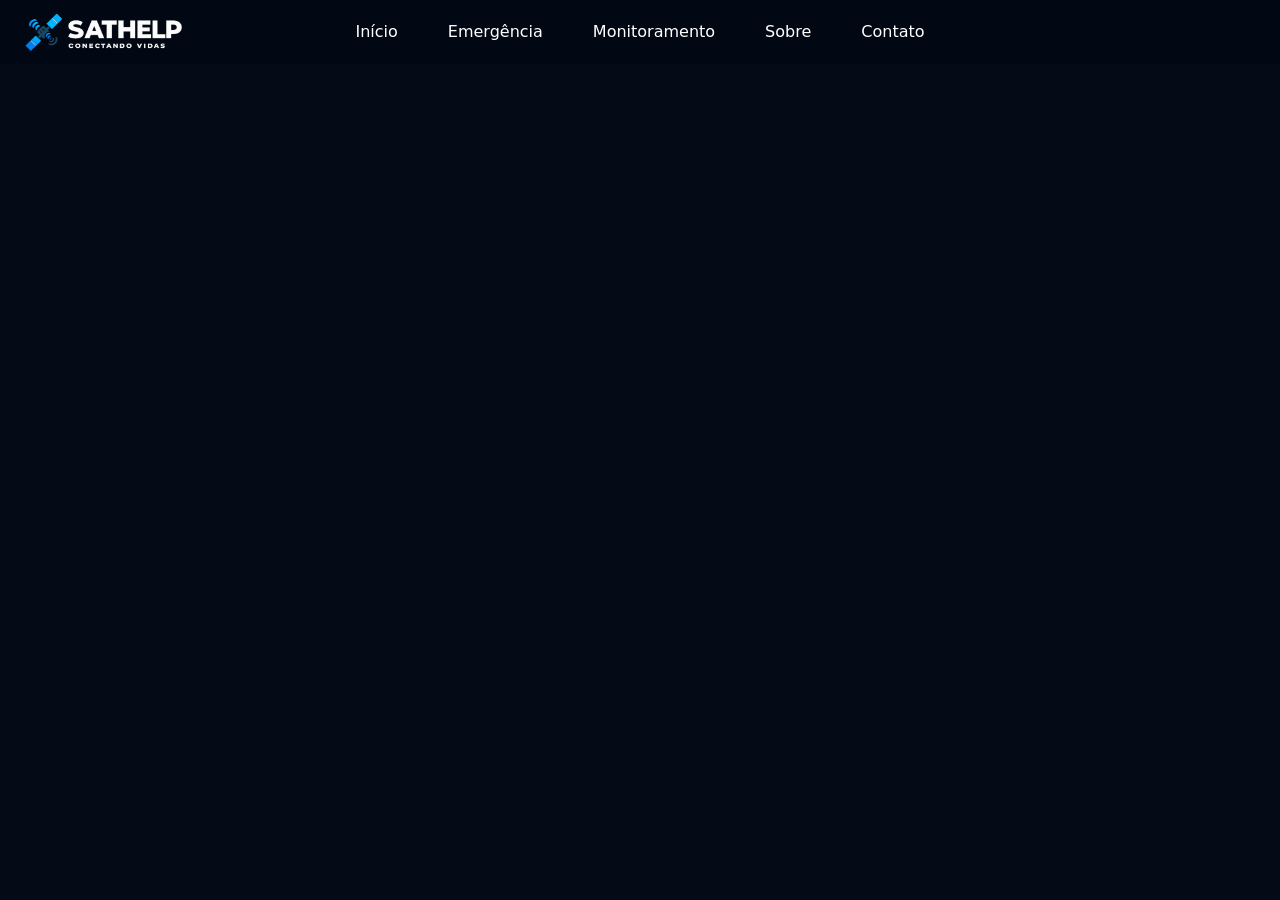
==== contato.html @ 34e7726e "Primeiro commit, contendo a estrutura básica do site" ====
<!DOCTYPE html>
<html lang="pt">
<head>
	<meta charset="UTF-8">
	<meta http-equiv="X-UA-Compatible" content="IE=edge">
	<meta name="viewport" content="width=device-width, initial-scale=1.0">
	<link rel="preconnect" href="https://fonts.googleapis.com">
	<link rel="preconnect" href="https://fonts.gstatic.com" crossorigin>
	<link href="https://cdn.jsdelivr.net/npm/bootstrap@5.1.3/dist/css/bootstrap.min.css" rel="stylesheet">
	<link rel="stylesheet" href="https://cdn.jsdelivr.net/npm/bootstrap-icons@1.11.3/font/bootstrap-icons.css">
	<link href="css/style.css" rel="stylesheet">
	<link rel="icon" type="image/png" href="img/Satelite.png">
    <title>Contato</title>
</head>
<body>
    <header>
        <iframe src="menu.html" style="width:100%; height:70px; border:none;"></iframe>
    </header>
    <iframe name="conteudo" class="conteudo_contato"></iframe>
</body>
</html>
---- css/style.css ----
/* ---------------------------- Configuração do menu ---------------------------- */

.body_menu {
    margin: 0;
    padding: 0;
    height: 70px;
    overflow: hidden;
}

.header_menu {
    display: flex;
    align-items: center; /* alinha verticalmente */
    justify-content: center; /* centraliza tudo */
    padding: 20px;
    background-color: #010713;
    position: relative; /* permite posicionar o logo */
}

.logo {
    position: absolute;
    left: 20px;
}

.logo img {
    width: 15%;
}

.navbar_menu {
    display: flex;
    gap: 50px; /* espaço entre os links */
    z-index: 10; /* garante que o menu fica acima do logo */
}

.navbar_menu a {
    color: white;
    text-decoration: none;
    font-weight: 500;
    text-align: center; /* centraliza o texto dentro do link */
}


/* ---------------------------- Configuração geral ---------------------------- */

body {
    margin: 0;
    padding: 0;
    height: 100vh;
    display: flex;
    flex-direction: column;
    background-color: #040A16;
}

.conteudo_index, .conteudo_contato, .conteudo_emergencia, .conteudo_monitoramento, .conteudo_sobre  { /* background das páginas */
    margin: 0px;
    width:100%;
    height:calc(100vh - 70px);
    border:none;
}

.conteudo_contato, .conteudo_emergencia, .conteudo_monitoramento, .conteudo_sobre  { /* background das páginas */
    background-color: #040A16;
}

iframe {
    display: block;
    margin: 0;
    padding: 0;
}

/* ---------------------------- Index ---------------------------- */


/* ---------------------------- Emergência ---------------------------- */


/* ---------------------------- Monitoramento ---------------------------- */


/* ---------------------------- Sobre ---------------------------- */


/* ---------------------------- Contato ---------------------------- */
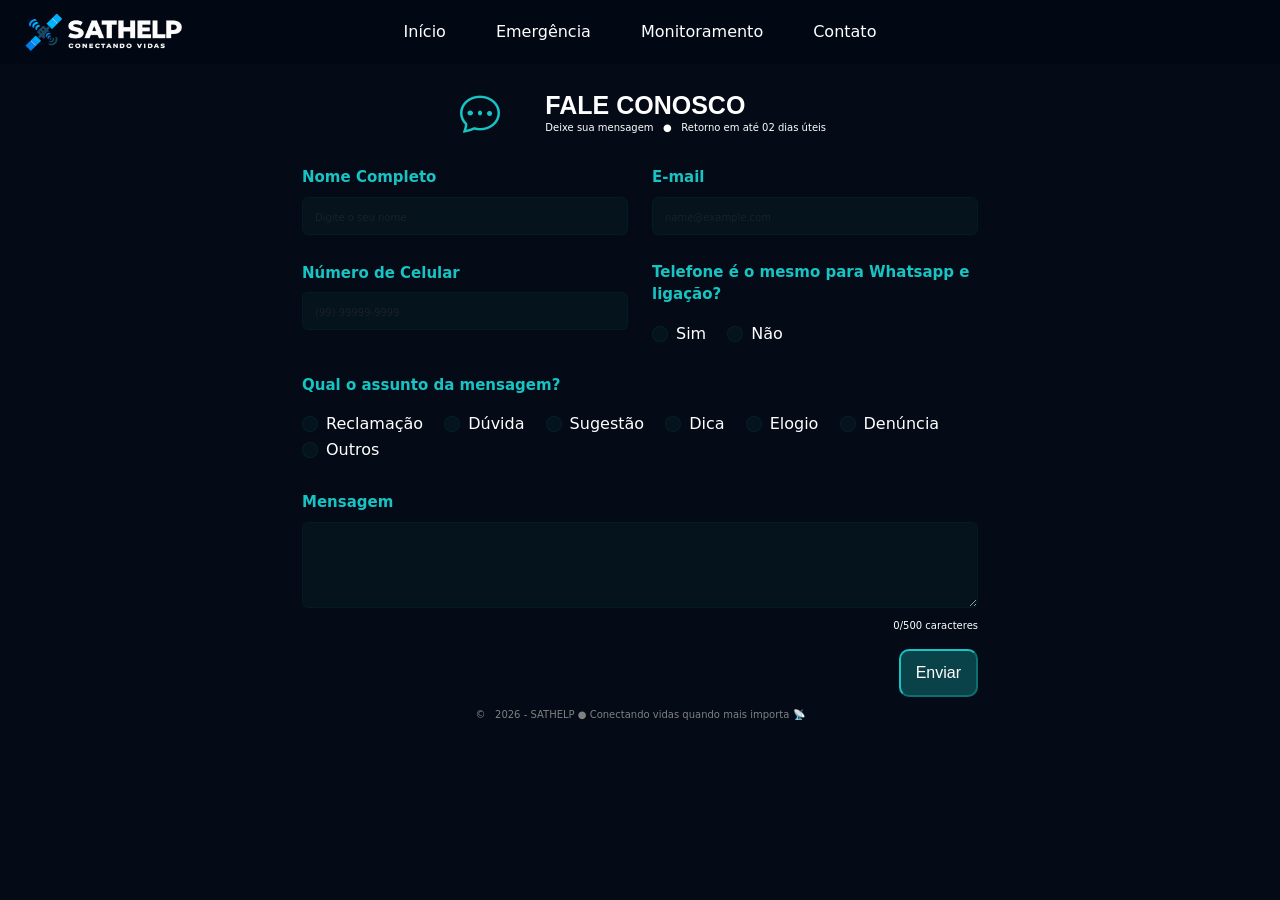
==== commit 71d431ce: "Conclusão do site" ====
--- a/contato.html
+++ b/contato.html
@@ -10,12 +10,137 @@
 	<link rel="stylesheet" href="https://cdn.jsdelivr.net/npm/bootstrap-icons@1.11.3/font/bootstrap-icons.css">
 	<link href="css/style.css" rel="stylesheet">
 	<link rel="icon" type="image/png" href="img/Satelite.png">
-    <title>Contato</title>
+	<title>Contato</title>
 </head>
 <body>
-    <header>
-        <iframe src="menu.html" style="width:100%; height:70px; border:none;"></iframe>
-    </header>
-    <iframe name="conteudo" class="conteudo_contato"></iframe>
+	<header>
+		<iframe src="menu.html" style="width:100%; height:70px; border:none;"></iframe>
+	</header>
+	<div class="conteudo conteudo_contato">
+		<div class="line_title_contato row">
+			<div class="box_title_contato col-md-1">
+				<i class="bi bi-chat-dots icon_contato"></i>
+			</div>
+			<div class="box_title_contato col-md-3">
+				<h1 class="title_contato mb-0">FALE CONOSCO</h1>
+				<p class="p_title_contato mb-0">Deixe sua mensagem &nbsp; &#x25CF; &nbsp; Retorno em até 02 dias úteis</p>
+			</div>
+		</div>
+		<div class="container_contato">
+			<form id="formulario_JS" class="forms_contato">
+				<div class="row g-4">
+					<div class="col-md-6">
+						<label for="validationDefault01" class="form-label titulo_label_contato">Nome Completo</label>
+						<input type="text" class="form-control" id="nomecompleto" required pattern="^[A-Za-zÀ-ÿ]+(?:\s+[A-Za-zÀ-ÿ]+)+$" title="Digite o nome e sobrenome" placeholder="Digite o seu nome">
+					</div>
+					<div class="col-md-6">
+						<label for="exampleFormControlInput1" class="form-label titulo_label_contato">E-mail</label>
+						<input type="email" class="form-control" id="email" placeholder="name@example.com" required
+							pattern="^[^\s@]+@[^\s@]+\.[^\s@]+$" title="Digite o email no formato nome@example.com">
+					</div>
+				</div>
+				<div class="my_forms_contato row g-4">
+					<div class="col-md-6">
+						<label for="Telefone" class="form-label titulo_label_contato">Número de Celular</label>
+						<input type="tel" class="form-control" id="telefone" placeholder="(99) 99999-9999"
+							maxlength="15" required pattern="^\(\d{2}\)\s\d{4,5}-\d{4}$" title="Digite o ddd e o número de telefone completo">
+						<script>
+							/* Responsável por validar o conteúdo preenchido */
+							document.getElementById('telefone').addEventListener('input', function (e) {
+								let value = e.target.value.replace(/\D/g, '');
+								value = value.replace(/^(\d{2})(\d)/g, '($1) $2');
+								value = value.replace(/(\d{5})(\d)/, '$1-$2');
+								e.target.value = value;
+							});
+						</script>
+					</div>
+					<div class="col-md-6">
+						<p class="titulo_label_contato">Telefone é o mesmo para Whatsapp e ligação?</p>
+						<div class="form-check form-check-inline">
+							<input class="form-check-input" type="radio" name="Telefone" id="inlineRadio1" value="Sim"
+								required>
+							<label class="form-check-label" for="inlineRadio1">Sim</label>
+						</div>
+						<div class="form-check form-check-inline">
+							<input class="form-check-input" type="radio" name="Telefone" id="inlineRadio2" value="Não"
+								required>
+							<label class="form-check-label" for="inlineRadio2">Não</label>
+						</div>
+					</div>
+				</div>
+				<div class="my_forms_contato row g-4">
+					<div class="col-md-12">
+						<p class="titulo_label_contato">Qual o assunto da mensagem?</p>
+						<div class="form-check form-check-inline">
+							<input class="form-check-input" type="radio" name="Assunto" id="inlineRadio1"
+								value="Reclamação" required>
+							<label class="form-check-label" for="inlineRadio1">Reclamação</label>
+						</div>
+						<div class="form-check form-check-inline">
+							<input class="form-check-input" type="radio" name="Assunto" id="inlineRadio2" value="Dúvida"
+								required>
+							<label class="form-check-label" for="inlineRadio2">Dúvida</label>
+						</div>
+						<div class="form-check form-check-inline">
+							<input class="form-check-input" type="radio" name="Assunto" id="inlineRadio3"
+								value="Sugestão" required>
+							<label class="form-check-label" for="inlineRadio3">Sugestão</label>
+						</div>
+						<div class="form-check form-check-inline">
+							<input class="form-check-input" type="radio" name="Assunto" id="inlineRadio4" value="Dica"
+								required>
+							<label class="form-check-label" for="inlineRadio4">Dica</label>
+						</div>
+						<div class="form-check form-check-inline">
+							<input class="form-check-input" type="radio" name="Assunto" id="inlineRadio4" value="Elogio"
+								required>
+							<label class="form-check-label" for="inlineRadio4">Elogio</label>
+						</div>
+						<div class="form-check form-check-inline">
+							<input class="form-check-input" type="radio" name="Assunto" id="inlineRadio4"
+								value="Denúncia" required>
+							<label class="form-check-label" for="inlineRadio4">Denúncia</label>
+						</div>
+						<div class="form-check form-check-inline">
+							<input class="form-check-input" type="radio" name="Assunto" id="inlineRadio4" value="Outros"
+								required>
+							<label class="form-check-label" for="inlineRadio4">Outros</label>
+						</div>
+					</div>
+				</div>
+				<div class="my_forms_contato row g-4">
+					<div class="col-md-12">
+						<label for="textMensagem" class="form-label titulo_label_contato">Mensagem</label>
+						<textarea class="form-control" id="textMensagem" rows="3" maxlength="500" required></textarea>
+						<p class="cont_caracteres"><span id="contadorCaracteres">0</span>/500 caracteres</p>
+					</div>
+					<script>
+						/* Responsável por contar os caracteres da mensagem */
+						const campoMensagem = document.getElementById("textMensagem");
+						const contador = document.getElementById("contadorCaracteres");
+						campoMensagem.addEventListener("input", () => {
+							contador.textContent = campoMensagem.value.length;
+						});
+					</script>
+				</div>
+				<div class="row g-4">
+					<div class="container_botao_contato col-md-12">
+						<button type="submit" id="submit_botao" class="botao_enviar">Enviar</button>
+					</div>
+				</div>
+			</form>
+		</div>
+		<script>
+			/* Responsável por emitir uma mensagem ao enviar o formulário */
+			document.getElementById("formulario_JS").addEventListener("submit", function (e) {
+				e.preventDefault();
+				alert("Mensagem encaminhada com sucesso! Entraremos em contato em até 07 dias úteis.");
+				this.reset();
+			});
+		</script>
+	</div>
+	<footer>
+		<p class="p_footer">&#x00A9; &nbsp; 2026 - SATHELP &#x25CF; Conectando vidas quando mais importa &#128225;</p>
+	</footer>
 </body>
 </html>
--- a/css/style.css
+++ b/css/style.css
@@ -7,8 +7,31 @@
     overflow: hidden;
 }
 
+.header_menu, .navbar_menu {  /* display flex */
+    display: flex;
+}
+
+.avatar-status, .text-status {  /* display inline */
+    display: inline;
+}
+
+.navbar_menu a, .btn-blue, .btn-red, .btn-blue:hover, .user-name {  /* fonte de cor branca */
+    color: white;
+}
+
+.avatar-status, .user-function {  /* fonte de cor cinza */
+    color: grey;
+}
+
+.navbar_menu a, .btn-transparent { /* centraliza o texto */
+    text-align: center; 
+}
+
+#menuButton, .btn-menu, .botao_enviar { /* Fonte-family google fonts */
+    font-family: "Inter", sans-serif;
+}
+
 .header_menu {
-    display: flex;
     align-items: center; /* alinha verticalmente */
     justify-content: center; /* centraliza tudo */
     padding: 20px;
@@ -26,57 +49,836 @@
 }
 
 .navbar_menu {
-    display: flex;
     gap: 50px; /* espaço entre os links */
     z-index: 10; /* garante que o menu fica acima do logo */
 }
 
 .navbar_menu a {
-    color: white;
     text-decoration: none;
     font-weight: 500;
-    text-align: center; /* centraliza o texto dentro do link */
-}
-
+}
+
+.navbar_menu a:hover {
+    color: #17C3C3;
+}
+
+#menuButton {
+    position: absolute;
+    right: 40px;
+    padding: 5px 20px;
+    border-radius: 10px;
+}
+
+.btn-menu, .btn-transparent {
+    background-color: transparent;
+    border: none;
+}
+
+.btn-blue {
+    background-color: #17C3C3;
+    border: 1px solid #17C3C3;
+}
+
+.btn-blue:hover, .btn-red {
+    background-color: #E11F28;
+    border: 1px solid #E11F28;
+}
+
+.btn-red:hover {
+    background-color: #460606;
+    border: 1px solid #460606;
+}
+
+.avatar-status {
+    margin-right: 10px;
+    font-size: 20px;
+    align-self: center;
+}
+
+.text-status {
+    line-height: 1;
+}
+
+.user-name {
+    font-size: 15px;
+    white-space: nowrap;
+}
+
+.user-function {
+    font-size: 10px;
+}
 
 /* ---------------------------- Configuração geral ---------------------------- */
 
-body {
+body, iframe {
     margin: 0;
     padding: 0;
+}
+
+body {
     height: 100vh;
     display: flex;
     flex-direction: column;
+    overflow-x: hidden;
+}
+
+.conteudo_index, .conteudo_contato, .conteudo_emergencia, .conteudo_monitoramento, .conteudo_sobre { /* background das páginas */
+    margin: 0 auto;
+    width: 100%;
+    height: auto;
+    border: none;
+}
+
+body, .conteudo_contato, .conteudo_emergencia, .conteudo_monitoramento, .conteudo_sobre  { /* background das páginas */
     background-color: #040A16;
 }
 
-.conteudo_index, .conteudo_contato, .conteudo_emergencia, .conteudo_monitoramento, .conteudo_sobre  { /* background das páginas */
-    margin: 0px;
-    width:100%;
-    height:calc(100vh - 70px);
-    border:none;
-}
-
-.conteudo_contato, .conteudo_emergencia, .conteudo_monitoramento, .conteudo_sobre  { /* background das páginas */
-    background-color: #040A16;
+.form-control, .form-check-input, .form-control:focus, .botao_enviar, .botao_enviar:hover {  /* fonte de cor branca */
+    color: white;
+}
+
+.p_footer, ::placeholder { /* fonte de tamanho 10px */
+    font-size: 10px;
 }
 
 iframe {
     display: block;
-    margin: 0;
-    padding: 0;
+}
+
+.p_footer {
+    text-align: center;
+    color: grey;
+}
+
+.form-control, .form-check-input {
+    background-color: #053a3a33;
+    border: none;
+    border: 1px solid #053a3a5f;
+}
+
+.form-control:focus {
+    background-color: rgba(255, 255, 255, 0.1);
+}
+
+.botao_enviar {
+    border-color: #17C3C3;
+    background-color: rgba(23, 195, 195, 0.3);
+    padding: 10px 15px;
+    border-radius: 10px;
+}
+
+.botao_enviar:hover {
+    background-color: #001538;
+    border-color: #001538;
+}
+
+.row {  /* !important para forçar o navegador a considerar o CSS e não o Bootstrap */
+    margin-left: 0 !important; 
+    margin-right: 0 !important;
 }
 
 /* ---------------------------- Index ---------------------------- */
 
+.conteudo_index {
+    background-image: url("../img/bkg_index.png");
+    background-repeat: no-repeat;      /* Evita repetição */
+    background-size: cover;            /* Ajusta para cobrir todo o elemento */
+    background-position: center;       /* Centraliza a imagem */
+    background-attachment: fixed;      /* Fixa a imagem no scroll */
+}
+
+.caixa_index {
+    display: flex;
+    justify-content: flex-end;
+    margin: 30px 120px 50px auto;
+}
+
+.caixa_title_index {
+    background: rgba(0, 0, 0, 0.4);
+    padding: 40px 60px;
+    box-shadow: 0 8px 32px rgba(0, 0, 0, 0.30); /* sombra difusa */
+}
+
+.title_A, .title_B {
+    font-size: 43px;
+    font-family: "Exo 2", sans-serif;
+    font-weight: bold;
+}
+
+.title_A, .text_title, .botao_azul:hover, .botao_transparente:hover, .botao_azul a:hover, .botao_transparente a:hover, button a, #menuButton a, .big_p_index, .little_p_index { /* */
+    color: white;
+}
+
+.title_B, .icon_index { /* */
+    color: #17C3C3;
+}
+
+.text_title, .botao_azul, .botao_transparente { /* Fonte-family google fonts */
+    font-family: "Inter", sans-serif;
+}
+
+.little_p_index { 
+    font-size: 15px;
+}
+
+.text_title {
+    margin: 30px 0;
+    font-size: 20px;
+}
+
+.botao_azul, .botao_transparente {
+    border-color: #17C3C3;
+    padding: 10px 15px;
+    border-radius: 10px;
+    font-size: 13px;
+}
+
+.botao_azul {
+    background-color: #17C3C3;
+}
+
+.botao_espaco {
+    margin-right: 10px;
+}
+
+.botao_azul:hover, .botao_transparente:hover, .botao_azul a:hover, .botao_transparente a:hover {
+    background-color: #001538;
+    border-color: #001538;
+}
+
+.botao_transparente {
+    background-color: transparent;
+}
+
+button a, #menuButton a {
+    text-decoration: none;
+}
+
+.icon_index {
+    font-size: 50px;   
+}
+
+.big_p_index {
+    font-size: 30px;
+}
+
+.group_box_line_index {
+    margin: 10px auto;
+    justify-content: center;
+    gap:95px;
+}
+
+.box_line_index {
+    padding: 15px 20px 10px;
+    background-color: #111926;
+    margin-bottom: 20px;
+    border: 1px solid #17c3c319;
+    border-radius: 15px;
+}
+
+.box_line_index:hover {
+    background-color: #034646;
+}
+
+/* ---------------------------- Sobre ---------------------------- */
+
+.container_sobre {
+    padding: 40px;
+    background-color: #111926;
+    margin: 50px 80px 0;
+    border: 1px solid #17c3c319;
+    border-radius: 15px;
+}
+
+h6 {
+    color: #17C3C3;
+    font-size: 18px;
+    font-family: "Exo 2", sans-serif;
+    font-weight: bold;
+}
+
+.box_sobre, .text_sobre {
+    font-size: 15px;
+}
+
+.text_sobre {
+    text-align: justify;
+}
+
+.text_sobre, .p_sobre {
+    color: white;
+}
+
+.box_sobre {
+    display: flex;
+    flex-direction: column;
+    justify-content: center;
+    text-align: center;
+}
+
+.icon_circle, .icon_circle_warning {
+    display: flex;
+    align-items: center;   /* alinha verticalmente */
+    justify-content: center; /* centraliza horizontalmente */
+    height: 100%; /* garante alinhamento com o texto ao lado */
+    width: 80px;              /* tamanho do círculo */
+    height: 80px;
+    border-radius: 50%;       /* transforma em círculo */
+    margin: 0 auto;           
+}
+
+.icon_circle {
+    background-color: rgba(128, 128, 128, 0.04);
+}
+
+.icon_circle_warning {
+    background-color: rgba(176, 110, 24, 0.04);
+}
+
+.icon_lateral {
+    font-size: 40px;
+}
+
+.icon_sobre, .icon_lateral {
+    font-size: 35px;
+    color: #92c7c794;
+}
+
+.icon_sobre_warning {
+    font-size: 35px;
+    color: #B06E18;
+}
+
+.container_img {
+    margin: 10px 0 20px;
+    text-align: center;
+}
+
+.img_sobre {
+    margin-right: 15px;
+}
+
+.line_h_sobre {
+    border-top: 1px solid rgba(128, 128, 128, 0.15);
+    margin-top: 30px;
+    padding-top: 30px;
+}
+
+.line_v_sobre {
+    border-right: 1px solid rgba(128, 128, 128, 0.15);
+}
 
 /* ---------------------------- Emergência ---------------------------- */
 
+.dashboard_emergencia {  /* !important para forçar o navegador a considerar o CSS e não o Bootstrap */
+    margin-left: 0 !important;
+    margin-right: 0 !important;
+    padding-left: 0 !important;
+    padding-right: 0 !important;
+    gap: 10px;
+}
+
+.dashboard_emergencia, .box_title_emergencia, .icon_emergencia_red, .icon_bombeiros, .box_sintomas, .card_sintoma { /* Display flex*/
+    display: flex;
+}
+
+.dashboard_emergencia, .box_sintomas {  /* Flex-wrap */
+    flex-wrap: wrap;
+}
+
+.dashboard_emergencia, .line_title_emergencia, .box_title_emergencia, .icon_emergencia_red, .icon_bombeiros, .card_sintoma { /* Justify-content center - centraliza horizontalmente */
+    justify-content: center;
+}
+
+.card_sintoma, .icons_satelite_emergencia, .status_satelite_emergencia { /* Text align center*/
+    text-align: center;
+}
+
+.title_emergencia, .p_emergencia, .status_importante_emergencia, .botao_gps:hover, .card_sintoma, .box_nivel_dor, .botao_enviar_ajuda, .botao_enviar_ajuda:hover, .status_satelite_emergencia { /* fonte de cor branca */
+    color: white;
+}
+
+.title_form_emergencia, .title_satelite_emergencia, .botao_gps, .card_sintoma:has(input:checked):hover, .big_icon_azul { /* fonte de cor azul */
+    color: #17C3C3;
+}
+
+.title_importante_emergencia, .info_bombeiros, .icon_emergencia_red, .icon_bombeiros { /* fonte de cor vermelha */
+    color: red;
+}
+
+.titulo_label_emergencia, .p_form_emergencia, .dor-texto, .icon_claro {
+    color: grey;
+}
+
+.title_emergencia, .botao_gps, .box_nivel_dor, .botao_enviar_ajuda { /* Fonte-family google fonts */
+    font-family: "Inter", sans-serif;
+}
+
+.dados_emergencia, .satelite_emergencia, .importante_emergencia, .info_bombeiros, .botao_gps, .card_sintoma, .botao_enviar_ajuda { /* Curvatura de borda 10px */
+    border-radius: 10px;
+}
+
+.title_emergencia, .title_form_emergencia , .titulo_label_emergencia, .title_satelite_emergencia, .title_importante_emergencia {
+    font-weight: bold;
+}
+
+.line_title_emergencia, input[type="range"] {
+    margin: 20px 0;
+}
+
+.box_title_emergencia, .card_sintoma { /* Flex column */
+    flex-direction: column;
+}
+
+.icon_emergencia_red, .icon_bombeiros {
+    align-items: center;   /* alinha verticalmente */ 
+    margin: 0 auto; 
+}
+
+.icon_bombeiros {
+    height: 100%; /* garante alinhamento com o texto ao lado */
+}
+
+.box_nivel_dor, input[type="range"], .botao_enviar_ajuda {
+    width: 100%;
+}
+
+.icon_emergencia_red { 
+    font-size: 40px;
+}
+
+.title_emergencia {
+    font-size: 25px;
+}
+
+.p_emergencia, .titulo_label_emergencia, .p_form_emergencia, .dor-texto { /* Tamanho de fonte 10px */
+    font-size: 10px;
+}
+
+.botao_gps, .card_sintoma, .info_bombeiros  { /* Tamanho de fonte 12px */
+    font-size: 12px;
+}
+
+.bi-placeholder::placeholder {          /* colocar icon no placeholder */
+    font-family: "bootstrap-icons";
+}
+
+.dados_emergencia .row > [class*="col-"] {
+    flex: 1;
+}
+
+.dados_emergencia, .satelite_emergencia, .importante_emergencia {
+    padding: 30px;
+    margin: 30px;
+}
+
+.info_bombeiros {
+    padding: 10px;
+}
+
+.dados_emergencia, .satelite_emergencia {
+    background-color: rgba(5, 13, 35, 0.4);
+    border: 1px solid rgba(5, 13, 35, 0.9);
+}
+
+.importante_emergencia, .info_bombeiros {
+    background-color: rgb(105, 24, 31, 0.2);
+    border: 1px solid rgb(105, 24, 31, 0.5);
+}
+
+.title_form_emergencia , .titulo_label_emergencia, .title_satelite_emergencia, .title_importante_emergencia {
+    font-family: "Exo 2", sans-serif;
+}
+
+.title_form_emergencia, .title_satelite_emergencia, .title_importante_emergencia, .status_importante_emergencia {
+    font-size: 15px;
+}
+
+.title_section_form {
+    border-top: 1px solid rgba(128, 128, 128, 0.15);
+    margin-top: 30px;
+}
+
+.botao_gps {
+    border-color: #17C3C3;
+    background-color: rgba(23, 195, 195, 0.3);
+    padding: 6px 10px;
+}
+
+.botao_gps:hover {
+    background-color: #001538;
+    border-color: #001538;
+}
+
+.container_botao_gps {
+    align-content: end;
+}
+
+.box_sintomas {
+    gap: 5px;
+}
+
+.line_dados {
+    margin-bottom: 5px;
+}
+
+.card_sintoma {
+    background: rgba(5, 58, 58, 0.2);
+    border: 1px solid #053a3a5f;
+    padding: 5px 10px;
+    cursor: pointer;
+}
+
+.card_sintoma:hover {
+    background-color: #001538;
+}
+
+.card_sintoma:has(input:checked) {
+    background-color: rgba(23, 195, 195, 0.4);
+}
+
+.card_sintoma input {
+    display: none;
+}
+
+input[type="range"] {
+    -webkit-appearance: none;  /* Desabilitar a personalização padrão do item */
+    background: linear-gradient(to right, #2ecc71, #f39c12, #e74c3c);
+    height: 10px;
+    border-radius: 5px;
+}
+
+input[type="range"]::-webkit-slider-thumb {    /* Estilização da bolinha que fica no range */
+    background-color: white;
+    -webkit-appearance: none;  /* Desabilitar a personalização padrão do item */
+    width: 22px;
+    height: 22px;
+    border-radius: 50%;
+    cursor: pointer;
+    border: 2px solid #040A16;
+}
+
+.dor-texto {
+    text-align: end;
+}
+
+.botao_enviar_ajuda {
+    margin-top: 20px;
+    border-color: #17C3C3;
+    background-color: rgba(23, 195, 195, 0.3);
+    padding: 10px 15px;
+}
+
+.botao_enviar_ajuda:hover {
+    background-color: #001538;
+    border-color: #001538;
+}
+
+.icons_satelite_emergencia {
+    font-size: 60px;
+    margin-bottom: 10px;
+}
+
+.big_icon_azul {
+    margin-right: 50px;
+}
+
+.big_icon_verde {
+    color: #03B79C;
+}
+
+.icon_verde {
+    color: #077C3D;
+}
+
+.spinner-border {
+    color: #b06e186f;
+}
+
+.status_satelite_emergencia {
+    font-size: 14px;
+    border-bottom: 1px solid rgba(128, 128, 128, 0.15);
+    padding-bottom: 30px;
+    margin-bottom: 30px;
+}
 
 /* ---------------------------- Monitoramento ---------------------------- */
 
-
-/* ---------------------------- Sobre ---------------------------- */
-
-
-/* ---------------------------- Contato ---------------------------- */+.dashboard_monitoramento {  /* !important para forçar o navegador a considerar o CSS e não o Bootstrap */
+    margin: 0 40px;
+}
+
+.line_title_monitoramento, .box_title_monitoramento, .icon_card_azul_monitoramento, .icon_card_vermelho_monitoramento, .icon_card_verde_monitoramento, .icon_card_amarelo_monitoramento, .seta_table_monitoramento, .table_monitoramento, .line_divisao_casos, .icon_table_monitoramento_vermelho, .icon_table_monitoramento_verde, .icon_table_monitoramento_amarelo { /* Justify-content center - centraliza horizontalmente */
+    justify-content: center;
+}
+
+.box_title_monitoramento, .legenda_map, .map_ocorrencia, .icon_card_azul_monitoramento, .icon_card_vermelho_monitoramento, .icon_card_verde_monitoramento, .icon_card_amarelo_monitoramento, .seta_table_monitoramento, .table_monitoramento, .icon_table_monitoramento_vermelho, .icon_table_monitoramento_verde, .icon_table_monitoramento_amarelo, .box_card { /* Display flex*/
+    display: flex;
+}
+
+.legenda_map {
+    margin-top: auto;
+    margin-bottom: 15px;
+    gap: 10px;
+}
+
+.box_title_monitoramento, .map_ocorrencia, .icon_card_azul_monitoramento, .icon_card_vermelho_monitoramento, .icon_card_verde_monitoramento, .icon_card_amarelo_monitoramento, .seta_table_monitoramento, .table_monitoramento, .icon_table_monitoramento_vermelho, .icon_table_monitoramento_verde, .icon_table_monitoramento_amarelo { /* Flex column */
+    flex-direction: column;
+}
+
+.icon_monitoramento, .icon_align, .icon_card_azul_monitoramento, .icon_card_vermelho_monitoramento, .icon_card_verde_monitoramento, .icon_card_amarelo_monitoramento, .box_card {
+    align-items: center;   /* alinha verticalmente */ 
+    margin: 0 auto; 
+}
+
+.icon_monitoramento, .title_monitoramento, .p_monitoramento, .numero_card_azul_monitoramento, .numero_card_vermelho_monitoramento, .numero_card_amarelo_monitoramento, .numero_card_verde_monitoramento, .info_card_azul_monitoramento, .info_card_vermelho_monitoramento, .info_card_amarelo_monitoramento, .info_card_verde_monitoramento, .case_table_monitoramento, .tipo_table_monitoramento, .gravidade_table_monitoramento, .time_table_monitoramento, .estado_table_monitoramento_vermelho, .estado_table_monitoramento_verde, .estado_table_monitoramento_amarelo, .seta_table_monitoramento, .p_mapa { /* texto na cor branca*/
+    color: white;
+}
+
+.title_card_azul_monitoramento, .p_card_azul_monitoramento, .icon_card_azul_monitoramento { /* texto na cor azul*/
+    color: #17C3C3;
+}
+
+.line_map_monitoramento, .map_ocorrencia, .card_azul_monitoramento, .card_vermelho_monitoramento, .card_amarelo_monitoramento, .card_verde_monitoramento, .table_border {
+    border-radius: 10px;
+}
+
+.line_map_monitoramento {
+    margin: 5px;
+}
+
+.card_azul_monitoramento, .card_vermelho_monitoramento, .card_amarelo_monitoramento, .card_verde_monitoramento {
+    padding: 15px;
+}
+
+.card_espaco {
+    flex: 0 0 calc(25% - 20px);   /* 25% menos a margem */
+    max-width: calc(25% - 20px);
+    margin-right: 20px;
+}
+
+.card_azul_monitoramento {
+    background-color: rgba(23, 195, 195, 0.1);
+    border: 1px solid rgba(23, 195, 195, 0.5);
+}
+
+.line_map_monitoramento {
+    background-color: rgba(9, 17, 30, 0.8);
+    border: 1px solid rgba(4, 10, 22, 0.9);
+}
+
+.title_card_verde_monitoramento, .p_card_verde_monitoramento, .icon_card_verde_monitoramento, .icon_table_monitoramento_verde, .circle_verde { /* texto na cor verde*/
+    color: #2E6E3B;
+}
+
+.card_verde_monitoramento {
+    background-color: rgba(32, 87, 51, 0.1);
+    border: 1px solid rgba(32, 87, 51, 0.5);
+}
+
+.estado_table_monitoramento_verde {
+    background-color: rgba(32, 87, 51, 0.08);
+    border: 1px solid rgba(32, 87, 51, 0.1);
+}
+
+.title_card_vermelho_monitoramento, .p_card_vermelho_monitoramento, .icon_card_vermelho_monitoramento, .icon_table_monitoramento_vermelho, .circle_vermelho { /* texto na cor vermelha*/
+    color: red;
+}
+
+.card_vermelho_monitoramento {
+    background-color: rgba(255, 0, 0, 0.1);
+    border: 1px solid rgba(255, 0, 0, 0.5);
+}
+
+.estado_table_monitoramento_vermelho {
+    background-color: rgba(255, 0, 0, 0.08);
+    border: 1px solid rgba(255, 0, 0, 0.1);
+}
+
+.estado_table_monitoramento_vermelho, .estado_table_monitoramento_verde, .estado_table_monitoramento_amarelo, .p_end, .time_table_monitoramento {
+    text-align: end;
+}
+
+.time_table_monitoramento {
+    margin-right: 15px;
+}
+
+.estado_table_monitoramento_vermelho, .estado_table_monitoramento_verde, .estado_table_monitoramento_amarelo, .p_mapa {
+    border-radius: 5px;
+    padding: 3px 15px;
+}
+
+.title_card_amarelo_monitoramento, .p_card_amarelo_monitoramento, .icon_card_amarelo_monitoramento, .icon_table_monitoramento_amarelo, .circle_amarelo { /* texto na cor amarela*/
+    color: #B06E18;
+}
+
+.card_amarelo_monitoramento {
+    background-color: rgba(176, 110, 24, 0.1);
+    border: 1px solid rgba(176, 110, 24, 0.5);
+}
+
+.estado_table_monitoramento_amarelo {
+    background-color: rgba(176, 110, 24, 0.08);
+    border: 1px solid rgba(176, 110, 24, 0.1);
+}
+
+.p_mapa, .table_border {
+    background-color: rgba(4, 10, 22, 0.6);
+    border: 1px solid rgba(4, 10, 22, 0.8);
+}
+
+.icon_monitoramento, .icon_card_azul_monitoramento, .icon_card_vermelho_monitoramento, .icon_card_verde_monitoramento, .icon_card_amarelo_monitoramento { 
+    font-size: 40px;
+}
+
+.p_monitoramento, .p_mapa { /* Tamanho de fonte 10px */
+    font-size: 10px;
+}
+
+.title_monitoramento, .title_card_azul_monitoramento, .title_card_vermelho_monitoramento, .title_card_verde_monitoramento, .title_card_amarelo_monitoramento, .p_card_azul_monitoramento, .p_card_vermelho_monitoramento, .p_card_verde_monitoramento, .p_card_amarelo_monitoramento, .numero_card_azul_monitoramento, .numero_card_vermelho_monitoramento, .numero_card_verde_monitoramento, .numero_card_amarelo_monitoramento, .info_card_azul_monitoramento, .info_card_vermelho_monitoramento, .info_card_amarelo_monitoramento, .info_card_verde_monitoramento { /* Fonte-family google fonts */
+    font-weight: bold;
+}
+
+.p_card_azul_monitoramento, .p_card_vermelho_monitoramento, .p_card_verde_monitoramento, .p_card_amarelo_monitoramento, .estado_table_monitoramento_vermelho, .estado_table_monitoramento_verde, .estado_table_monitoramento_amarelo, .time_table_monitoramento, .case_table_monitoramento, .tipo_table_monitoramento, .gravidade_table_monitoramento { /* Tamanho de fonte 12px */
+    font-size: 12px;
+}
+
+.title_monitoramento, .icon_table_monitoramento_vermelho, .icon_table_monitoramento_verde, .icon_table_monitoramento_amarelo {  /* Tamanho de fonte 25px */ 
+    font-size: 25px;
+}
+
+.info_card_azul_monitoramento, .info_card_vermelho_monitoramento, .info_card_amarelo_monitoramento, .info_card_verde_monitoramento {  /* Tamanho de fonte 20px */ 
+    font-size: 20px;
+}
+
+.title_card_azul_monitoramento, .title_card_vermelho_monitoramento, .title_card_verde_monitoramento, .title_card_amarelo_monitoramento { /* Tamanho de fonte 15px */
+    font-size: 15px;
+}
+
+.title_monitoramento, .title_card_azul_monitoramento, .title_card_vermelho_monitoramento, .title_card_verde_monitoramento, .title_card_amarelo_monitoramento { /* Fonte-family google fonts */
+    font-family: "Inter", sans-serif;
+}
+
+.numero_card_azul_monitoramento, .numero_card_vermelho_monitoramento, .numero_card_verde_monitoramento, .numero_card_amarelo_monitoramento { /* Fonte-family google fonts */
+    font-family: "Exo 2", sans-serif;
+    font-size: 40px;
+}
+
+.line_title_monitoramento {
+    margin: 20px 0;
+}
+
+.table_map {
+    padding: 0 30px 20px;
+}
+
+.circle {
+  width: 40px;
+  height: 40px;
+  border-radius: 100%;
+  display: flex;
+  align-items: center;
+  justify-content: center;
+  font-weight: bold;
+  background: conic-gradient(#2E6E3B 98%, transparent); /* parte preenchida */
+  mask: radial-gradient(circle, transparent 40%, black 61%); /* deixa o centro vazio */
+}
+
+.map_ocorrencia {
+    background-image: url("../img/map.png");
+    background-repeat: no-repeat;      /* Evita repetição */
+    background-size: 100%;
+    background-position: center;       /* Centraliza a imagem */
+}
+
+.line_divisao_casos {
+    border-bottom: 1px solid rgba(128, 128, 128, 0.15);
+}
+
+.table_border {
+    border: 1px solid rgba(128, 128, 128, 0.15);
+    padding: 10px 20px;
+}
+
+.card_azul_monitoramento:hover, .card_vermelho_monitoramento:hover, .card_amarelo_monitoramento:hover, .card_verde_monitoramento:hover {
+    background-color: transparent;
+}
+
+.case_registro:hover {
+    background-color: rgba(0, 0, 0, 0.2);
+}
+
+/* ---------------------------- Contato ---------------------------- */
+
+.title_contato, .form-check-label, .cont_caracteres, .p_title_contato {
+    color: white;
+}
+
+.icon_contato, .titulo_label_contato {
+    color: #17C3C3;
+}
+
+.title_contato, .titulo_label_contato {
+    font-weight: bold;
+}
+
+.title_contato {
+    font-size: 25px;
+    font-family: "Inter", sans-serif;
+}
+
+.p_title_contato, .cont_caracteres {
+    font-size: 10px;
+}
+
+.icon_contato, .line_title_contato, .box_title_contato, .container_contato, .container_botao_contato {
+    display: flex;
+}
+
+.icon_contato, .line_title_contato, .box_title_contato { /* centraliza horizontalmente */
+    justify-content: center; 
+}
+
+.icon_contato, .container_contato { /* alinha verticalmente */
+    align-items: center;     
+}
+
+.icon_contato {
+    font-size: 40px;
+    height: 100%; /* garante alinhamento com o texto ao lado */
+    margin: 0 auto;  
+}
+
+.line_title_contato {
+    margin: 20px 0;
+}
+
+.box_title_contato, .container_contato {
+    flex-direction: column;
+}
+
+.container_contato {
+    padding: 10px 0;
+}
+
+.forms_contato {
+    width: 100%;
+    max-width: 700px;         /* largura máxima do formulário */
+}
+
+.my_forms_contato {
+    margin-top: 2px;
+}
+
+.titulo_label_contato {
+    font-size: 15px;
+}
+
+.container_botao_contato {
+    justify-content: flex-end;
+}
+
+.cont_caracteres {
+    text-align: end;
+    margin-top: 10px;
+}
